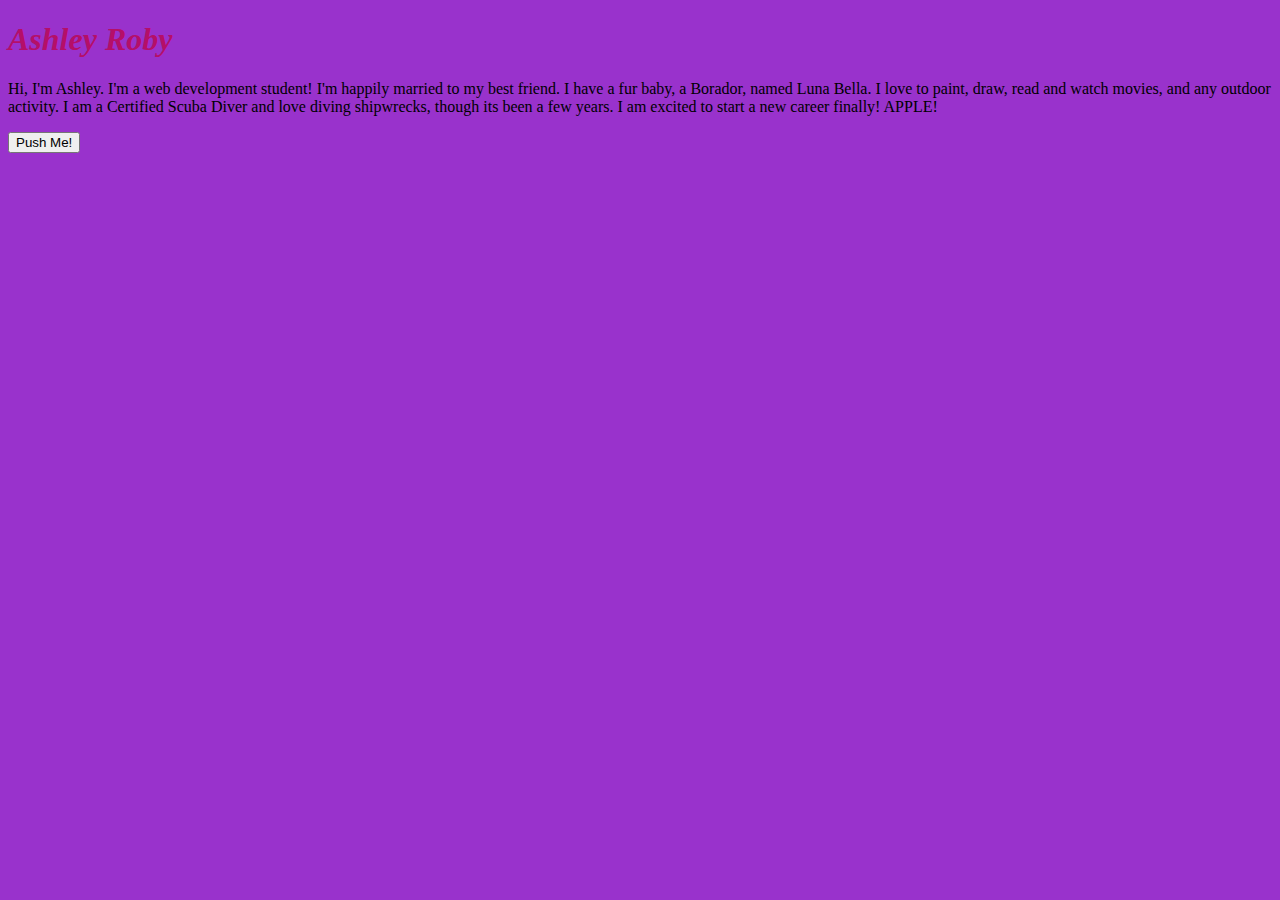
==== people/ashleyroby/index.html @ bf02588c "Updated files" ====
<!DOCTYPE html>

<html lang="en">

    <head>
    
      <meta charset="UTF-8">

      <meta http-equiv="X-UA-Compatible" content="ie=edge">

      <meta name="viewport" content="width=device-width, initial-scale=1">

<style> h1 {color:#b50f68; font-style: italic;}
  </style>      
<head>
    <title>About Ashley Roby</title>
  </head>
  <body>
    <h1>Ashley Roby</h1>
    <p>Hi, I'm Ashley. I'm a web development student! I'm happily married to my best friend. I have
      a fur baby, a Borador, named Luna Bella. I love to paint, draw, read
      and watch movies, and any outdoor activity. I am a Certified Scuba Diver and love diving shipwrecks, though its been a few years. I am excited
      to start a new career finally! APPLE!
    </p>
  
<style> body {background-color: darkorchid;}
 </style>

<button>Push Me!</button>

<script> let button = document.querySelector("button")
        button.addEventListener("click",function(){
        alert("My favorite things are painting, scuba diving and watching movies.")
        })
       
</script>

</body>
</html>
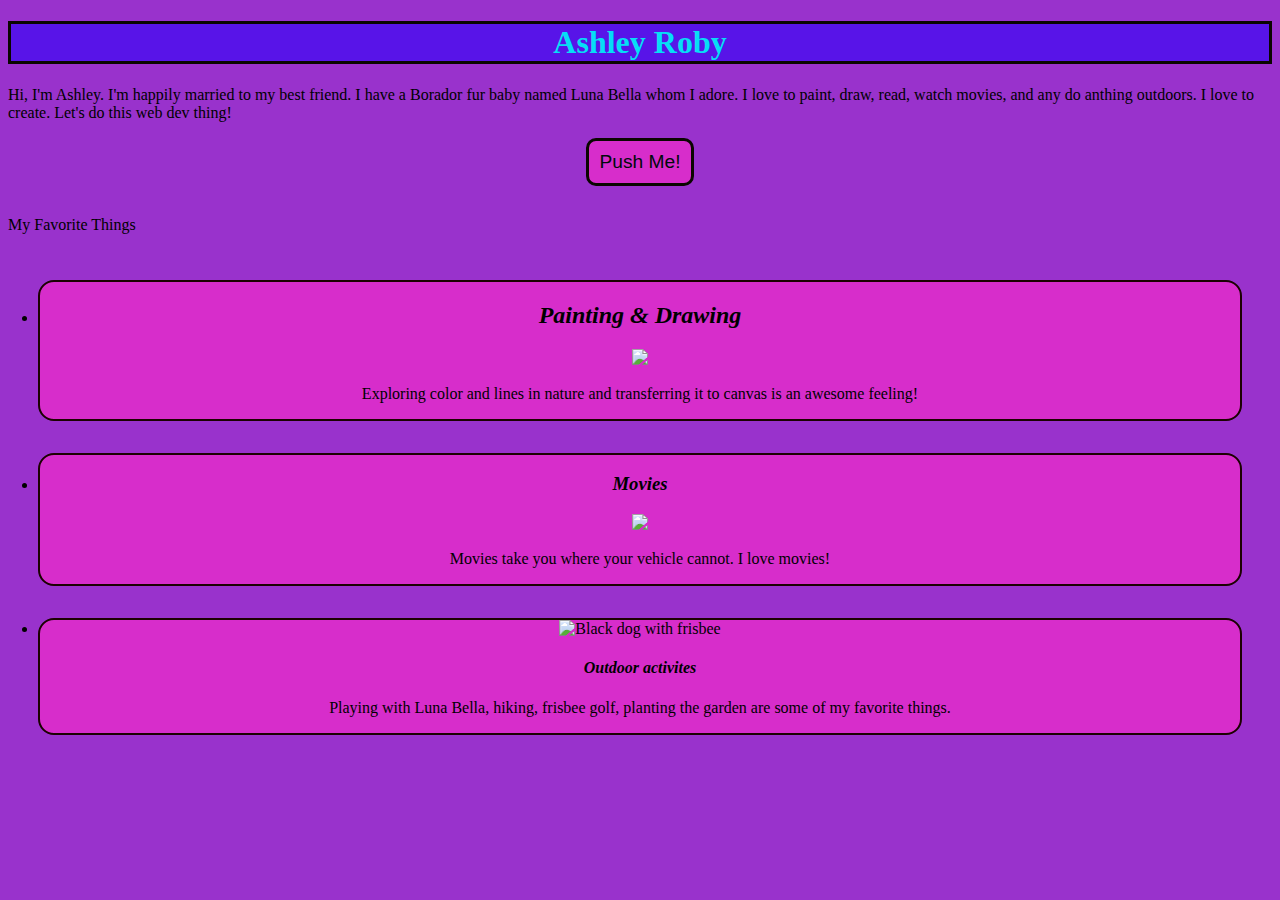
==== commit 2187847e: "Fixed folders" ====
--- a/people/ashleyroby/index.html
+++ b/people/ashleyroby/index.html
@@ -5,35 +5,44 @@
     <head>
     
       <meta charset="UTF-8">
-
+      
       <meta http-equiv="X-UA-Compatible" content="ie=edge">
-
+      
       <meta name="viewport" content="width=device-width, initial-scale=1">
-
-<style> h1 {color:#b50f68; font-style: italic;}
-  </style>      
+      <link rel="stylesheet" href="style.css" />
+      
 <head>
     <title>About Ashley Roby</title>
   </head>
   <body>
-    <h1>Ashley Roby</h1>
-    <p>Hi, I'm Ashley. I'm a web development student! I'm happily married to my best friend. I have
-      a fur baby, a Borador, named Luna Bella. I love to paint, draw, read
-      and watch movies, and any outdoor activity. I am a Certified Scuba Diver and love diving shipwrecks, though its been a few years. I am excited
-      to start a new career finally! APPLE!
-    </p>
-  
-<style> body {background-color: darkorchid;}
- </style>
+    <main class="rounded"></main>
+      <h1>Ashley Roby</h1>
+      <p>Hi, I'm Ashley. I'm happily married to my best friend. I have a Borador
+      fur baby named Luna Bella whom I adore. I love to paint, draw, read,
+      watch movies, and any do anthing outdoors. I love to create. Let's do this web dev thing!
+      </p>
+<button>Push Me!</button>
+</details>
+  <summary class="summaryTitle">My Favorite Things</summary>
+    <ul class="cards">
+      <li class="card">
+        <h2>Painting & Drawing</h2>
+          <img src=" alt="">
+          <p>Exploring color and lines in nature and transferring it to canvas is an awesome feeling!</p>
+        </li>
+         <li class="card">
+          <h3>Movies</h3>
+          <img src=" alt="">
+          <p>Movies take you where your vehicle cannot. I love movies!</p>
+        </li>
+        <li class="card">
+        <img src="" alt="Black dog with frisbee">
+        <h4>Outdoor activites</h4>
+        <p>Playing with Luna Bella, hiking, frisbee golf, planting the garden are some of my favorite things.</p>
+    </ul>
+</details>
 
-<button>Push Me!</button>
-
-<script> let button = document.querySelector("button")
-        button.addEventListener("click",function(){
-        alert("My favorite things are painting, scuba diving and watching movies.")
-        })
-       
-</script>
+<script src="script.js"></script>
 
 </body>
 </html>
--- a/people/ashleyroby/style.css
+++ b/people/ashleyroby/style.css
@@ -0,0 +1,61 @@
+
+h1 {color:#06def6; font-style:bold;
+    background: rgba(53, 4, 247, 0.647);
+    border: 3px solid rgb(10, 6, 0);
+    display: flex;
+    justify-content:center;
+    
+}
+h2 {
+    font-style:italic;
+    display:flex;
+    justify-content:center;
+    
+  
+}
+h3 {
+    font-style:italic;
+    display: flex;
+    justify-content: center;   
+}
+
+h4 {
+    font-style:italic;
+    display: flex;
+    justify-content: center;   
+}
+
+body {
+    
+    background-color: darkorchid;
+    
+}
+
+button {
+
+    display: block;
+    margin: 0 auto;
+    padding: 10px 10px;
+    background-color: #f92ccaa5;
+    border: 3px solid rgb(10, 6, 0);
+    border-radius: 10px;
+    margin-bottom: 30px;
+    cursor: pointer;
+    font-size: larger;
+    color:rgb(0, 10, 12);
+}
+
+.cards {
+    margin: 10px;
+    padding: 20px;
+    display: flex;
+    flex-wrap: wrap;
+    text-align: center;
+}
+.card {
+    border-radius: 1rem;
+    border: 2px solid #1b0101;
+    margin: 1rem 0 1rem 0;
+    width: 100%;
+    background-color: #f92ccaa5
+}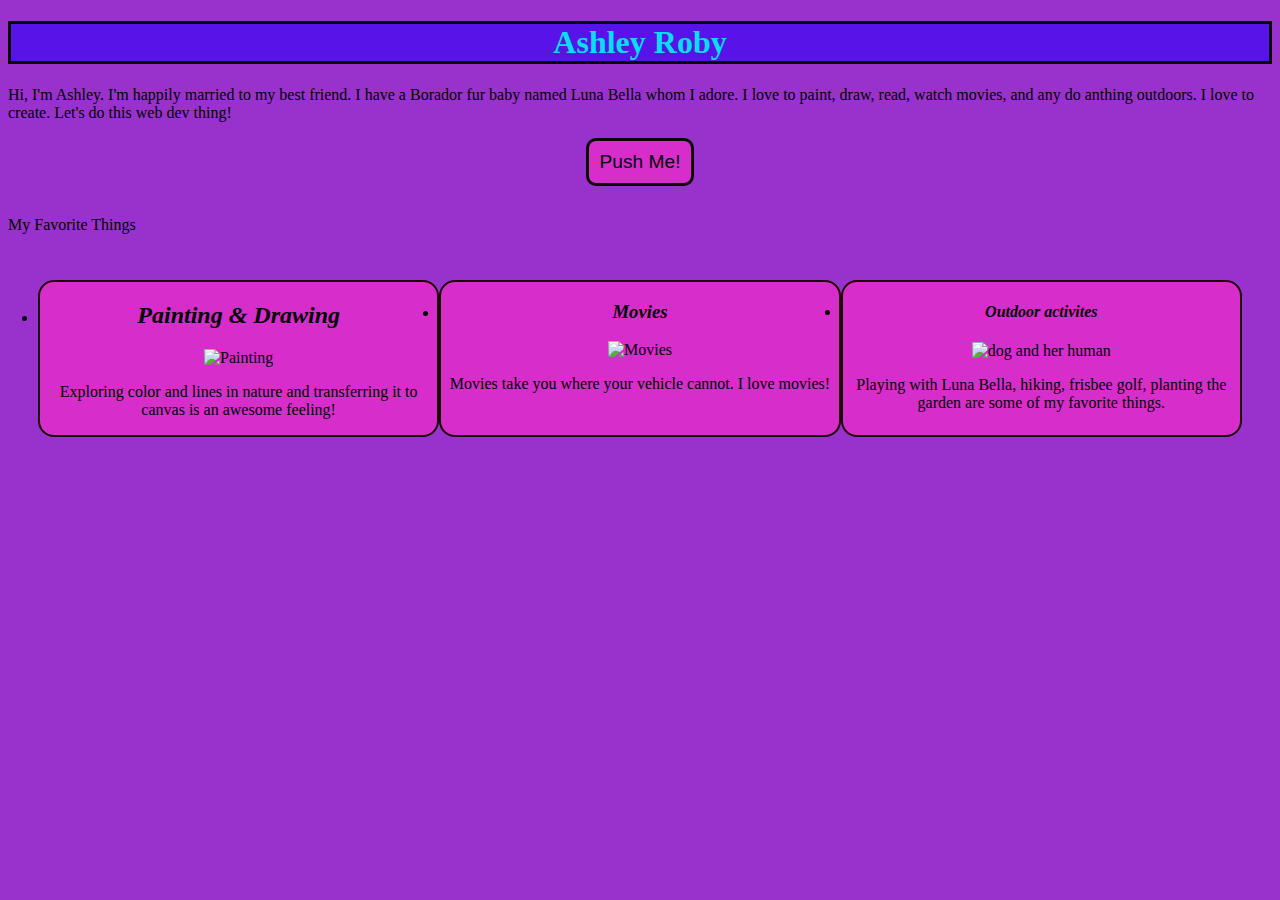
==== commit 77688215: "Width of cards" ====
--- a/people/ashleyroby/index.html
+++ b/people/ashleyroby/index.html
@@ -27,17 +27,17 @@
     <ul class="cards">
       <li class="card">
         <h2>Painting & Drawing</h2>
-          <img src=" alt="">
+          <img src="" alt="Painting">
           <p>Exploring color and lines in nature and transferring it to canvas is an awesome feeling!</p>
         </li>
          <li class="card">
           <h3>Movies</h3>
-          <img src=" alt="">
+          <img src="" alt="Movies">
           <p>Movies take you where your vehicle cannot. I love movies!</p>
         </li>
         <li class="card">
-        <img src="" alt="Black dog with frisbee">
         <h4>Outdoor activites</h4>
+        <img src="" alt="dog and her human">
         <p>Playing with Luna Bella, hiking, frisbee golf, planting the garden are some of my favorite things.</p>
     </ul>
 </details>
--- a/people/ashleyroby/style.css
+++ b/people/ashleyroby/style.css
@@ -49,13 +49,14 @@
     margin: 10px;
     padding: 20px;
     display: flex;
-    flex-wrap: wrap;
     text-align: center;
+    
+    
 }
 .card {
     border-radius: 1rem;
     border: 2px solid #1b0101;
     margin: 1rem 0 1rem 0;
-    width: 100%;
+    width: 50%;
     background-color: #f92ccaa5
 }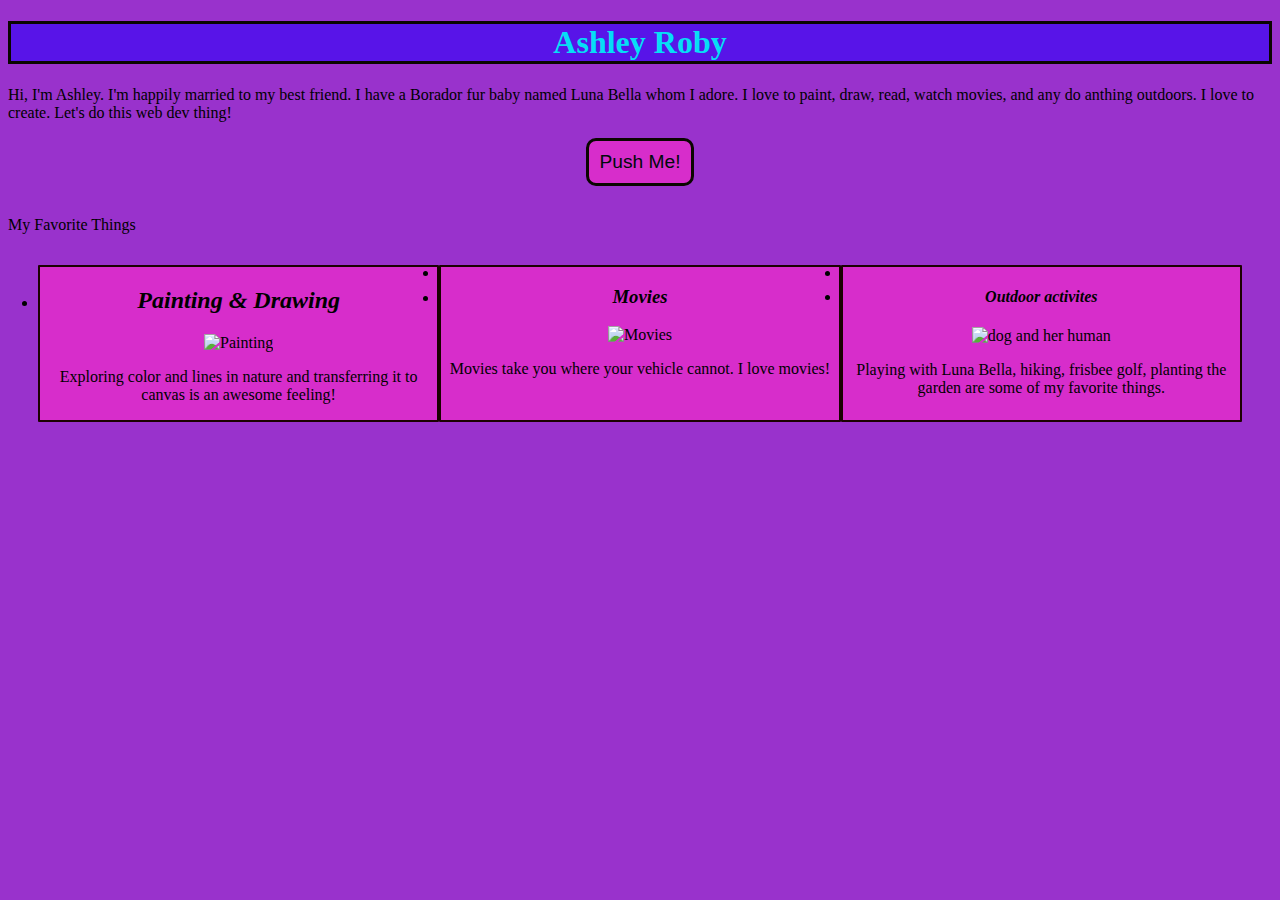
==== commit 49b1c449: "Border of cards" ====
--- a/people/ashleyroby/index.html
+++ b/people/ashleyroby/index.html
@@ -27,18 +27,19 @@
     <ul class="cards">
       <li class="card">
         <h2>Painting & Drawing</h2>
-          <img src="" alt="Painting">
-          <p>Exploring color and lines in nature and transferring it to canvas is an awesome feeling!</p>
-        </li>
-         <li class="card">
-          <h3>Movies</h3>
-          <img src="" alt="Movies">
-          <p>Movies take you where your vehicle cannot. I love movies!</p>
-        </li>
+        <img src="" alt="Painting">
+        <p>Exploring color and lines in nature and transferring it to canvas is an awesome feeling!</p>
+        <li>
+        <li class="card">
+        <h3>Movies</h3>
+        <img src="" alt="Movies">
+        <p>Movies take you where your vehicle cannot. I love movies!</p>
+        <li>
         <li class="card">
         <h4>Outdoor activites</h4>
         <img src="" alt="dog and her human">
         <p>Playing with Luna Bella, hiking, frisbee golf, planting the garden are some of my favorite things.</p>
+      
     </ul>
 </details>
 
--- a/people/ashleyroby/style.css
+++ b/people/ashleyroby/style.css
@@ -10,13 +10,12 @@
     font-style:italic;
     display:flex;
     justify-content:center;
-    
-  
 }
+
 h3 {
     font-style:italic;
     display: flex;
-    justify-content: center;   
+    justify-content:center;
 }
 
 h4 {
@@ -49,14 +48,13 @@
     margin: 10px;
     padding: 20px;
     display: flex;
-    text-align: center;
-    
+    text-align:center;
     
 }
 .card {
-    border-radius: 1rem;
+    border-radius: 1px;
     border: 2px solid #1b0101;
-    margin: 1rem 0 1rem 0;
+    margin: 1px 0 1px 0;
     width: 50%;
     background-color: #f92ccaa5
 }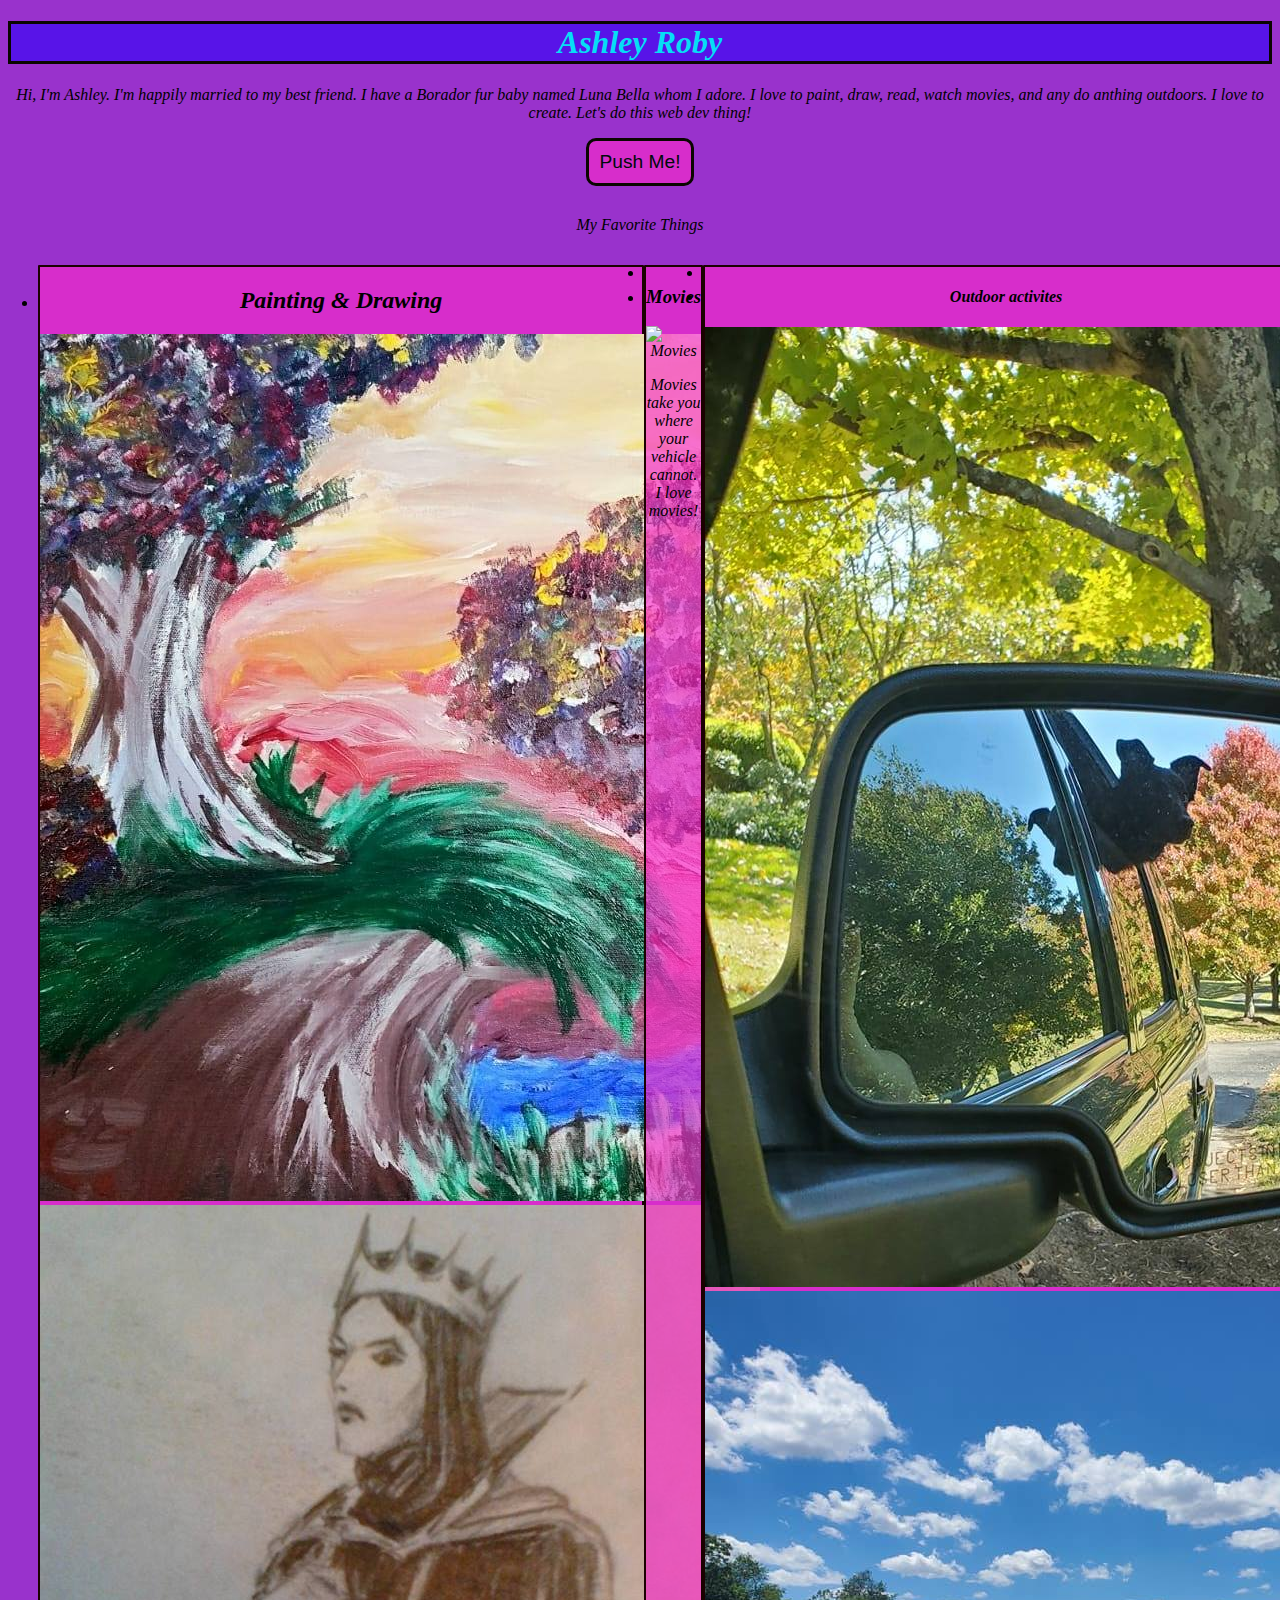
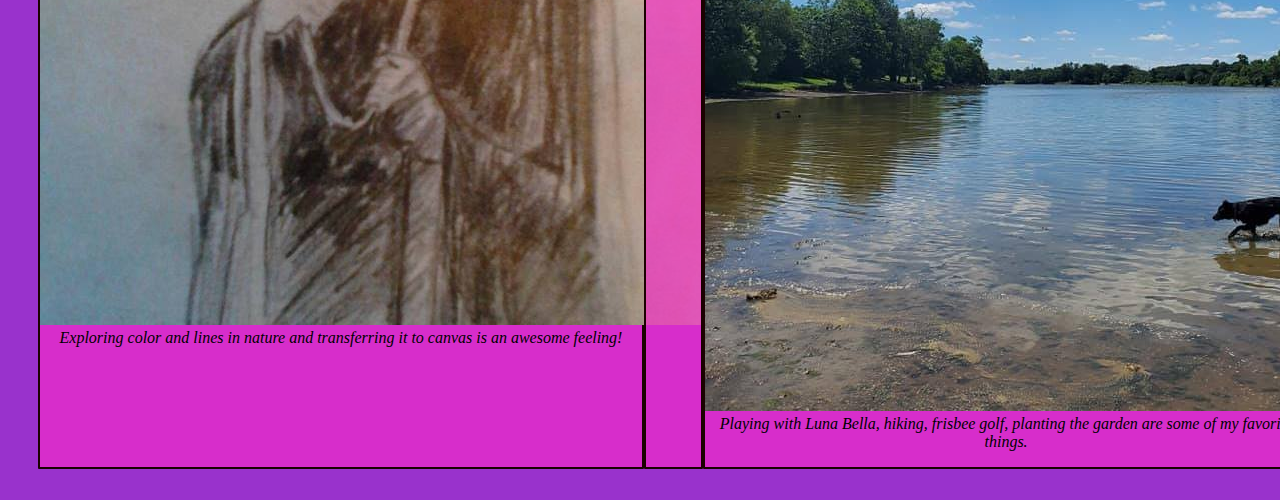
==== commit b69e6220: "Add img/pics" ====
--- a/people/ashleyroby/index.html
+++ b/people/ashleyroby/index.html
@@ -27,7 +27,8 @@
     <ul class="cards">
       <li class="card">
         <h2>Painting & Drawing</h2>
-        <img src="" alt="Painting">
+        <img src="img/TreePainting1.jpg" alt="Painting">
+        <img src="img/SnowWhiteQueen.jpg" alt="Disneys Snow White Queen"
         <p>Exploring color and lines in nature and transferring it to canvas is an awesome feeling!</p>
         <li>
         <li class="card">
@@ -37,7 +38,8 @@
         <li>
         <li class="card">
         <h4>Outdoor activites</h4>
-        <img src="" alt="dog and her human">
+        <img src="img/LunaBella.jpg" alt="Black dog in water">
+        <img src="img/LunaBellaWater.jpg"
         <p>Playing with Luna Bella, hiking, frisbee golf, planting the garden are some of my favorite things.</p>
       
     </ul>
--- a/people/ashleyroby/style.css
+++ b/people/ashleyroby/style.css
@@ -25,7 +25,9 @@
 }
 
 body {
-    
+    text-align: center;
+    font-style: italic;
+    font-family: Georgia, 'Times New Roman', Times, serif;
     background-color: darkorchid;
     
 }
@@ -57,4 +59,4 @@
     margin: 1px 0 1px 0;
     width: 50%;
     background-color: #f92ccaa5
-}+}
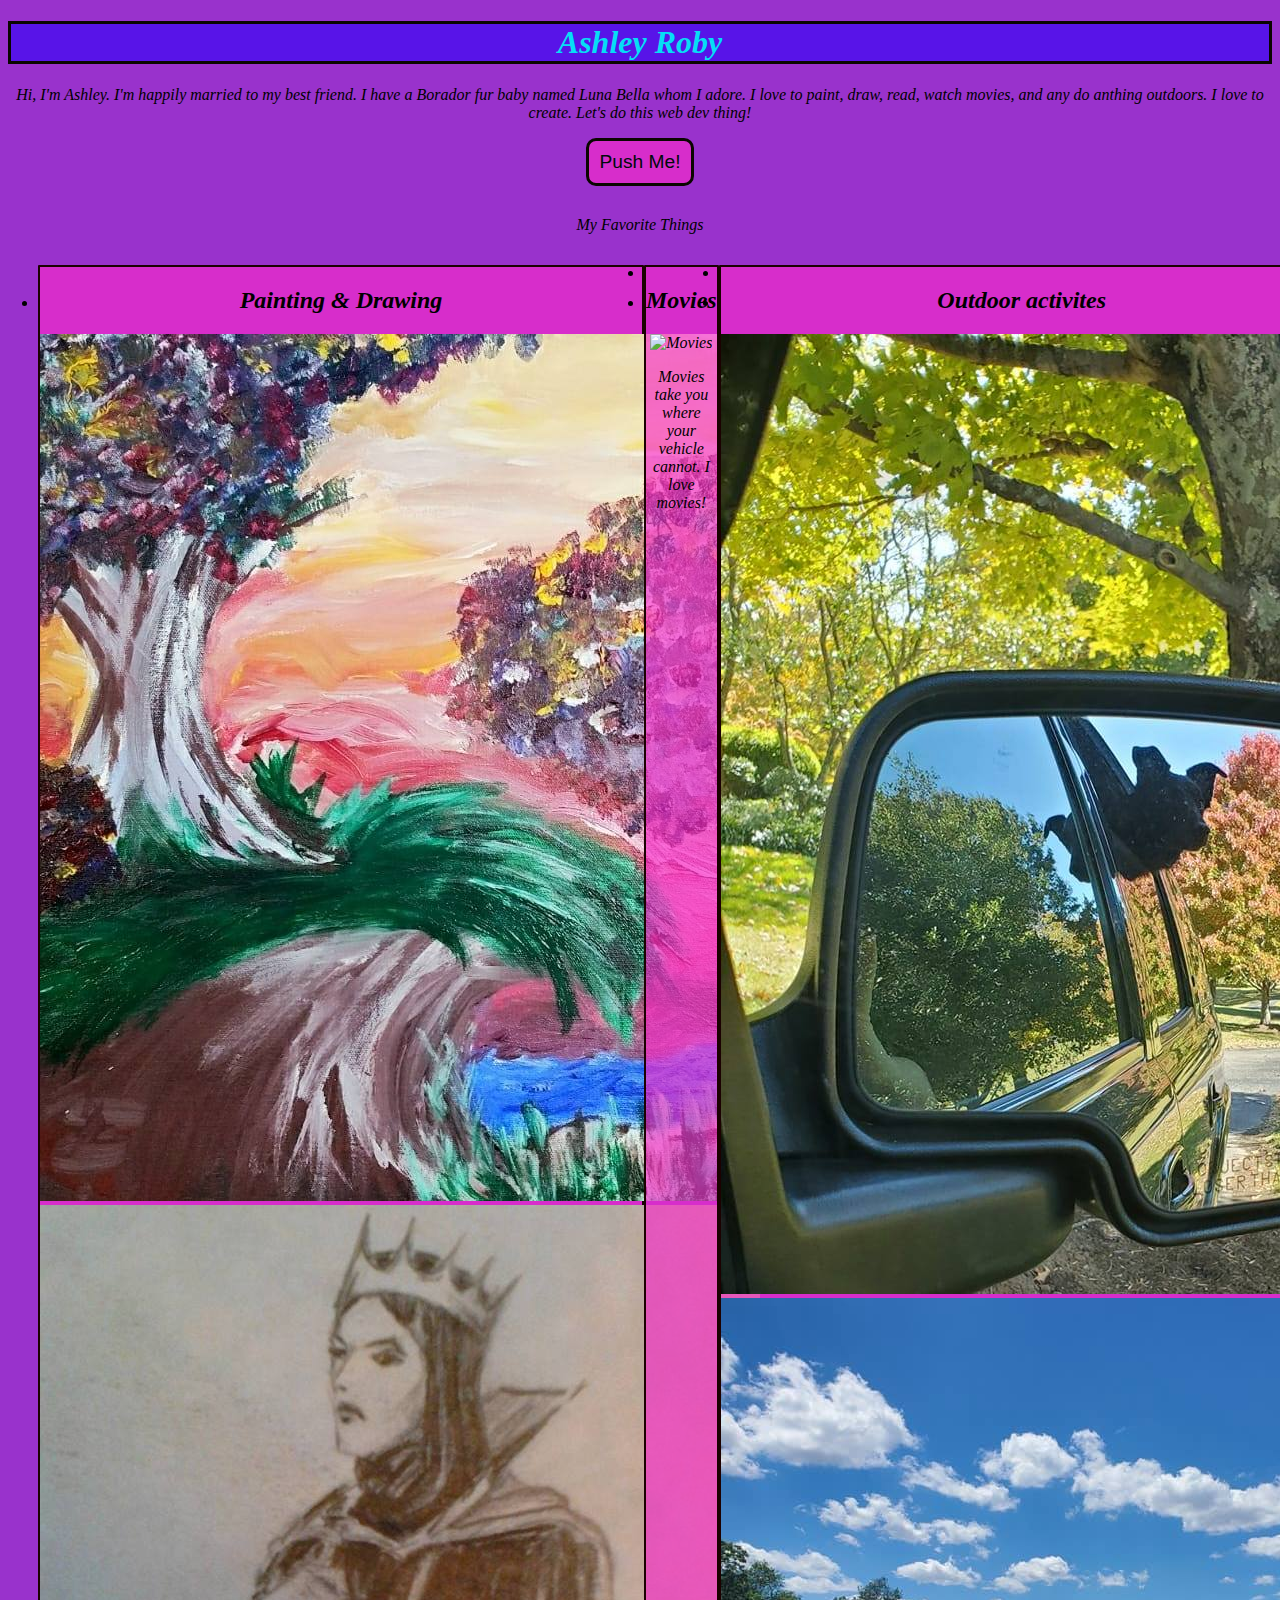
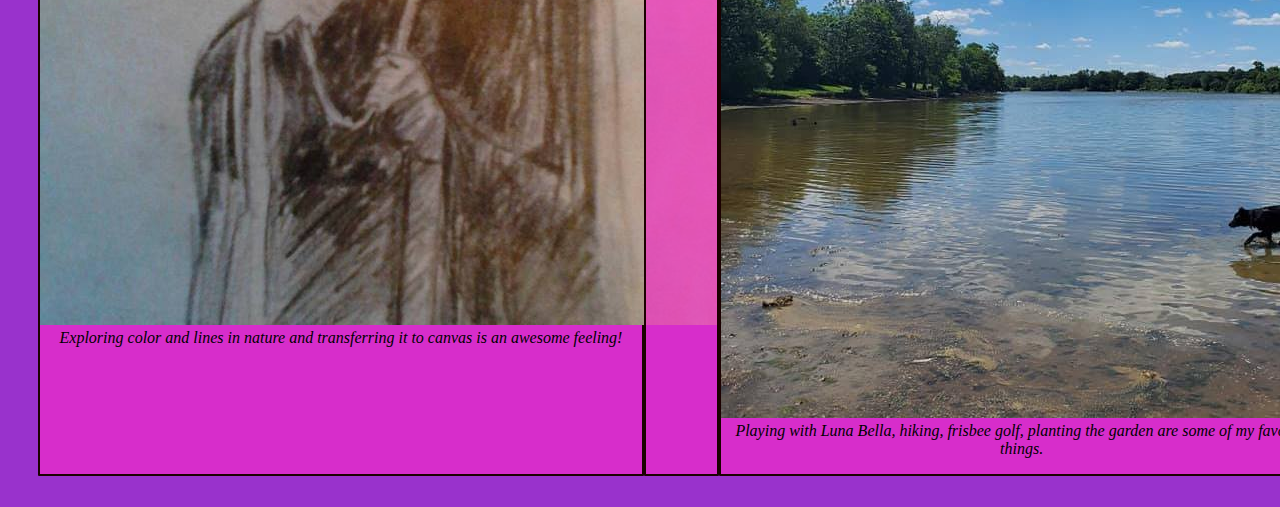
==== commit 53751a1a: "Changed h2" ====
--- a/people/ashleyroby/index.html
+++ b/people/ashleyroby/index.html
@@ -32,14 +32,15 @@
         <p>Exploring color and lines in nature and transferring it to canvas is an awesome feeling!</p>
         <li>
         <li class="card">
-        <h3>Movies</h3>
+        <h2>Movies</h2>
         <img src="" alt="Movies">
         <p>Movies take you where your vehicle cannot. I love movies!</p>
         <li>
         <li class="card">
-        <h4>Outdoor activites</h4>
-        <img src="img/LunaBella.jpg" alt="Black dog in water">
-        <img src="img/LunaBellaWater.jpg"
+        <h2>Outdoor activites</h2>
+        <img src="img/LunaBella.jpg" alt="Black dog with head out of car">
+        <img src="img/LunaBellaWater.jpg" alt="Black dog in water"
+        <img src="img/Gatlinburg.jpg"alt="Gatlinburg"
         <p>Playing with Luna Bella, hiking, frisbee golf, planting the garden are some of my favorite things.</p>
       
     </ul>
--- a/people/ashleyroby/style.css
+++ b/people/ashleyroby/style.css
@@ -10,18 +10,7 @@
     font-style:italic;
     display:flex;
     justify-content:center;
-}
 
-h3 {
-    font-style:italic;
-    display: flex;
-    justify-content:center;
-}
-
-h4 {
-    font-style:italic;
-    display: flex;
-    justify-content: center;   
 }
 
 body {
@@ -60,3 +49,6 @@
     width: 50%;
     background-color: #f92ccaa5
 }
+img {
+    width: auto;
+}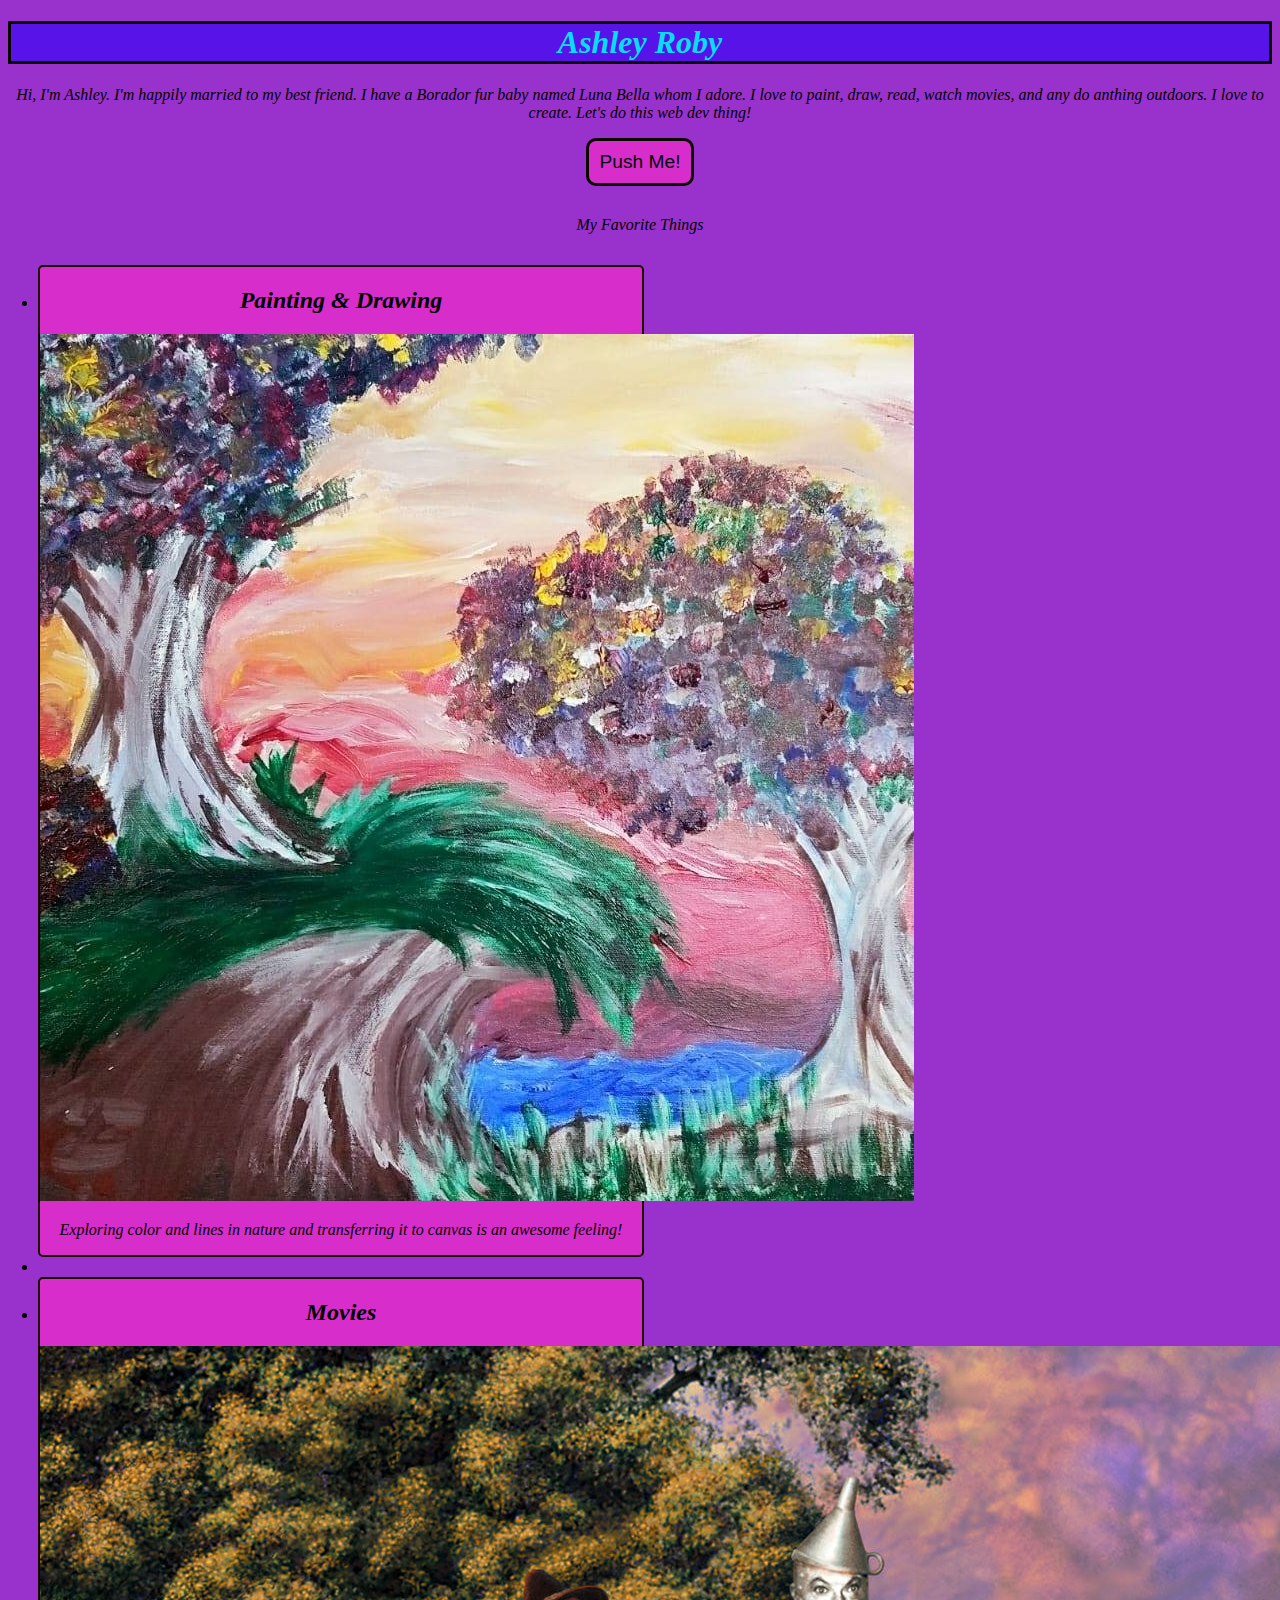
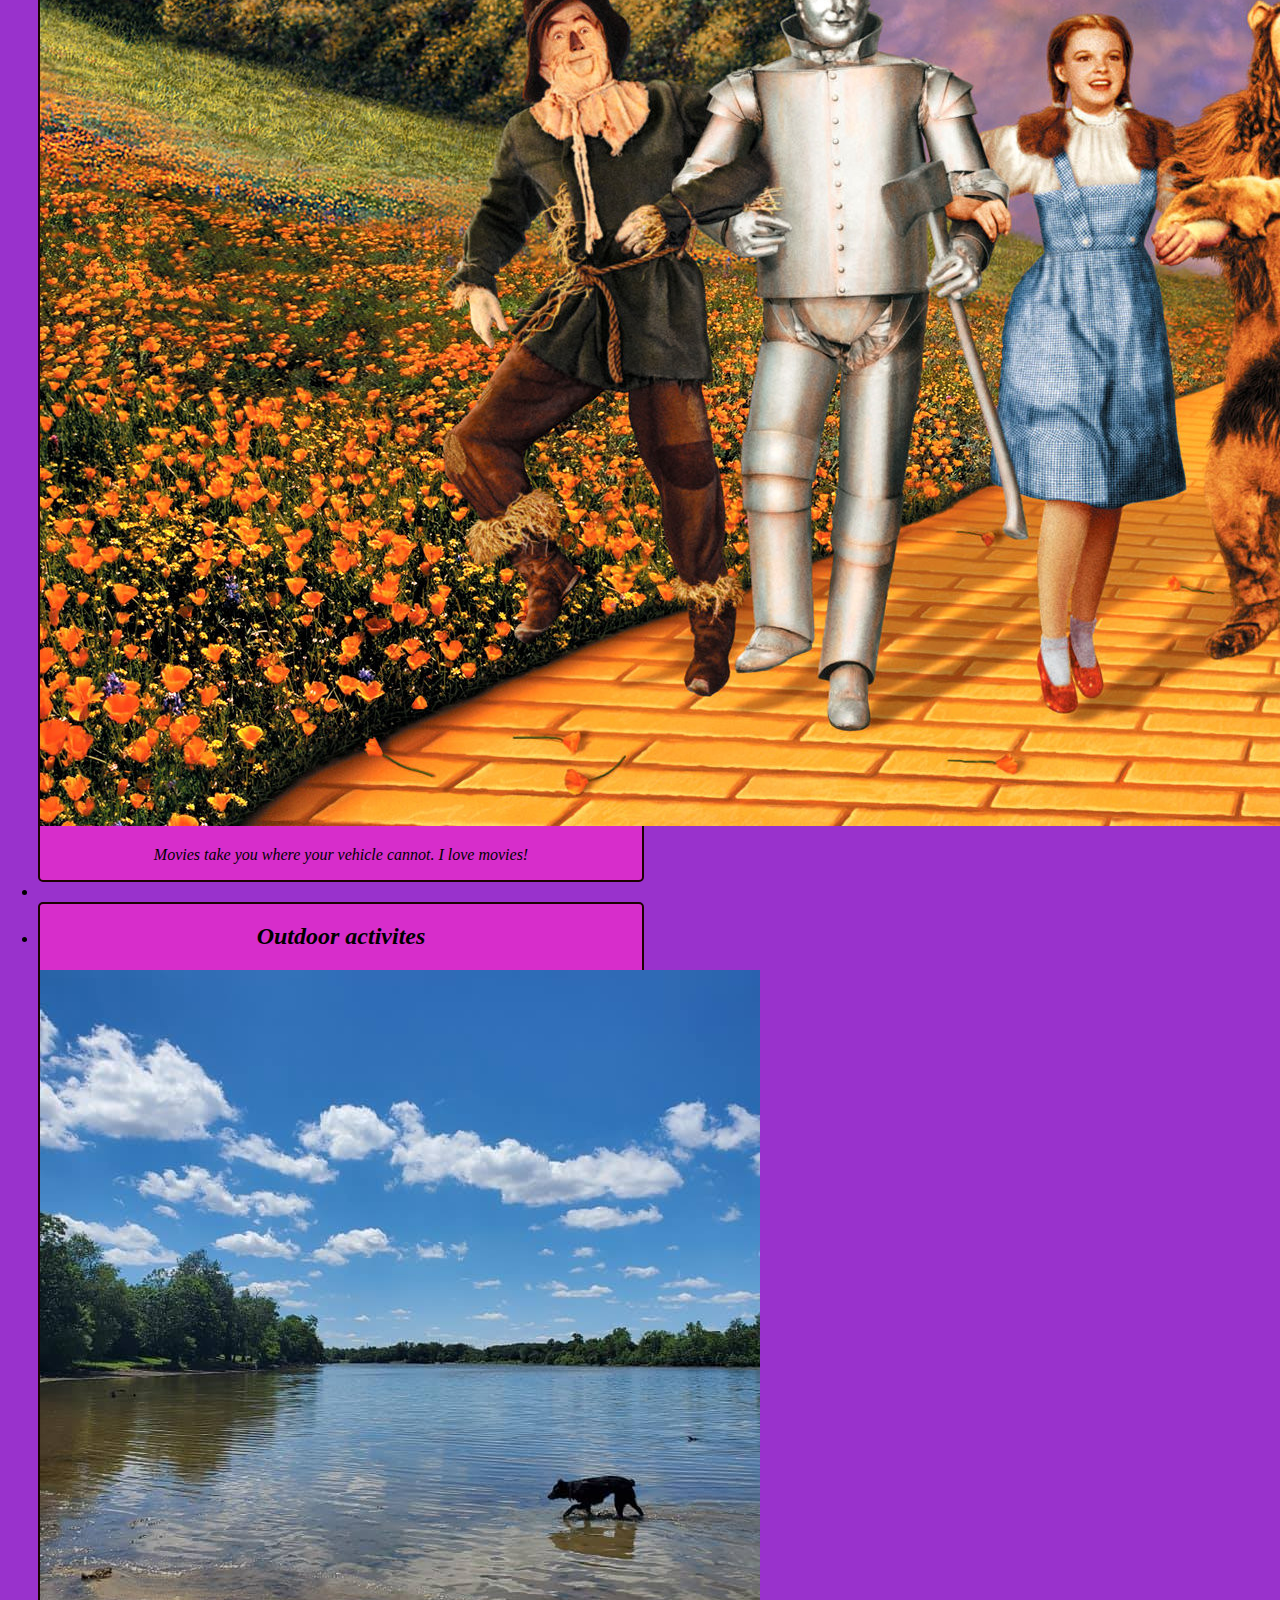
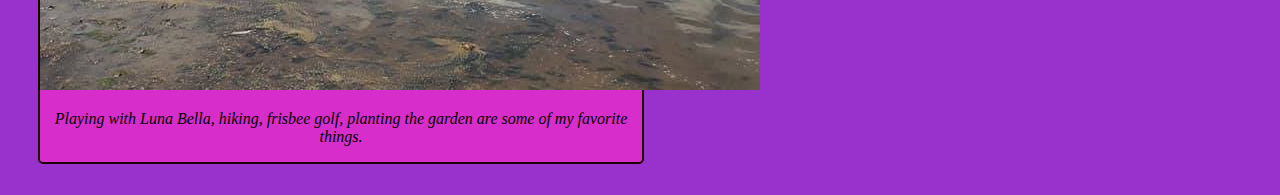
==== commit 8b05035b: "Fitting images into cards" ====
--- a/people/ashleyroby/index.html
+++ b/people/ashleyroby/index.html
@@ -10,7 +10,7 @@
       
       <meta name="viewport" content="width=device-width, initial-scale=1">
       <link rel="stylesheet" href="style.css" />
-      
+       
 <head>
     <title>About Ashley Roby</title>
   </head>
@@ -27,21 +27,18 @@
     <ul class="cards">
       <li class="card">
         <h2>Painting & Drawing</h2>
-        <img src="img/TreePainting1.jpg" alt="Painting">
-        <img src="img/SnowWhiteQueen.jpg" alt="Disneys Snow White Queen"
-        <p>Exploring color and lines in nature and transferring it to canvas is an awesome feeling!</p>
-        <li>
+         <img src="img/TreePainting1.jpg" alt="Painting">
+          <p>Exploring color and lines in nature and transferring it to canvas is an awesome feeling!</p>
+      <li>
         <li class="card">
-        <h2>Movies</h2>
-        <img src="" alt="Movies">
-        <p>Movies take you where your vehicle cannot. I love movies!</p>
-        <li>
+         <h2>Movies</h2>
+          <img src="img/wizardofoz.jpg" alt="Movies">
+           <p>Movies take you where your vehicle cannot. I love movies!</p>
+      <li>
         <li class="card">
-        <h2>Outdoor activites</h2>
-        <img src="img/LunaBella.jpg" alt="Black dog with head out of car">
-        <img src="img/LunaBellaWater.jpg" alt="Black dog in water"
-        <img src="img/Gatlinburg.jpg"alt="Gatlinburg"
-        <p>Playing with Luna Bella, hiking, frisbee golf, planting the garden are some of my favorite things.</p>
+         <h2>Outdoor activites</h2>
+          <img src="img/LunaBellaWater.jpg" alt="Black dog in water">
+           <p>Playing with Luna Bella, hiking, frisbee golf, planting the garden are some of my favorite things.</p>
       
     </ul>
 </details>
--- a/people/ashleyroby/style.css
+++ b/people/ashleyroby/style.css
@@ -38,17 +38,15 @@
 .cards {
     margin: 10px;
     padding: 20px;
-    display: flex;
+    display:flex
     text-align:center;
     
 }
 .card {
-    border-radius: 1px;
+    border-radius: 5px;
     border: 2px solid #1b0101;
     margin: 1px 0 1px 0;
     width: 50%;
     background-color: #f92ccaa5
+    
 }
-img {
-    width: auto;
-}